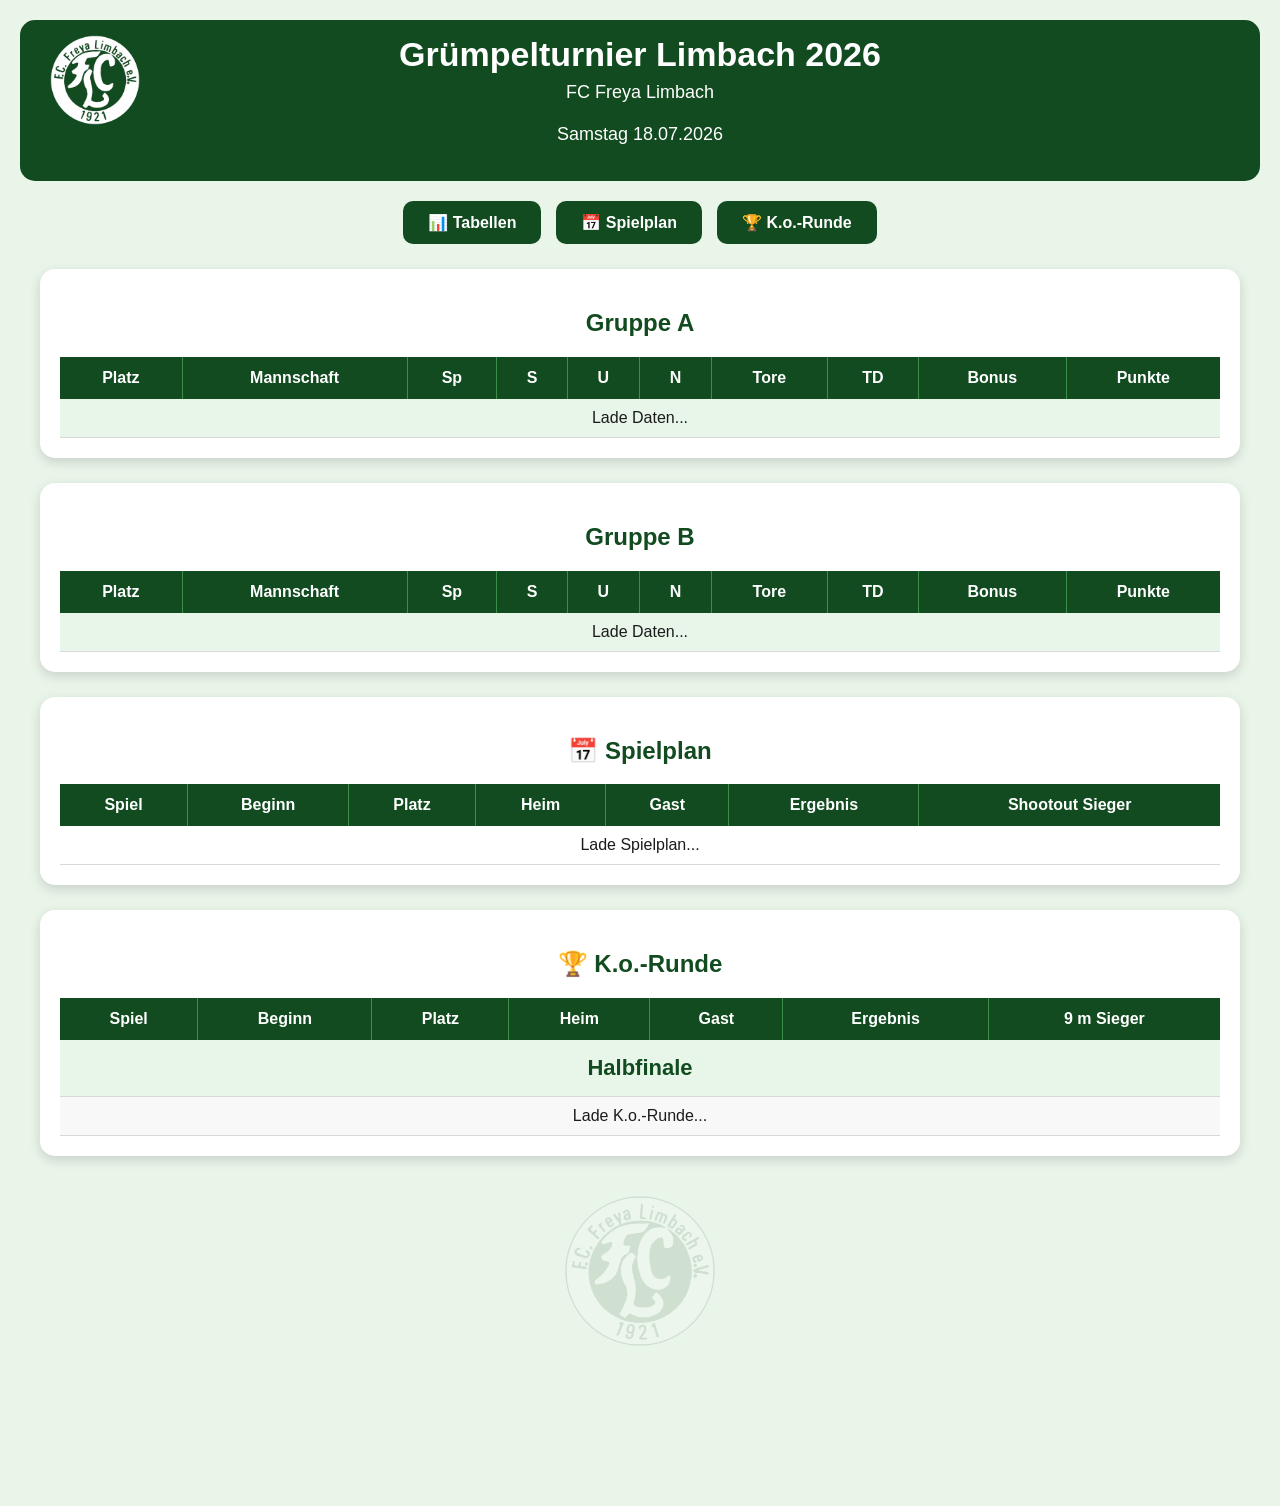
==== index.html @ f1452fa6 "Update index.html" ====
<!DOCTYPE html>
<html lang="de">

<head>

<meta charset="UTF-8">
<meta name="viewport" content="width=device-width, initial-scale=1.0">

<title>Grümpelturnier Limbach 2026</title>

<link rel="stylesheet" href="style.css">

</head>


<body>


<header class="header">

    <img 
        src="Logo.png"
        alt="FC Freya Limbach Logo"
        class="vereinslogo"
    >


    <div class="header-text">

        <h1>Grümpelturnier Limbach 2026</h1>

        <p>
          FC Freya Limbach<br>
          <span class="datum">Samstag 18.07.2026</span>
        </p>

    </div>

</header>



<nav class="navigation">

    <a href="#tabellen">
        📊 Tabellen
    </a>

    <a href="#spielplan-bereich">
        📅 Spielplan
    </a>

    <a href="#koRunde-bereich">
        🏆 K.o.-Runde
    </a>

</nav>



<main id="tabellen">


<section class="box">

<h2>Gruppe A</h2>


<div class="tabelle-scroll">

<table>

<thead>

<tr>
<th>Platz</th>
<th>Mannschaft</th>
<th>Sp</th>
<th>S</th>
<th>U</th>
<th>N</th>
<th>Tore</th>
<th>TD</th>
<th>Bonus</th>
<th>Punkte</th>
</tr>

</thead>


<tbody id="gruppeA">

<tr>
<td colspan="11">
Lade Daten...
</td>
</tr>

</tbody>

</table>

</div>

</section>





<section class="box">

<h2>Gruppe B</h2>


<div class="tabelle-scroll">

<table>

<thead>

<tr>
<th>Platz</th>
<th>Mannschaft</th>
<th>Sp</th>
<th>S</th>
<th>U</th>
<th>N</th>
<th>Tore</th>
<th>TD</th>
<th>Bonus</th>
<th>Punkte</th>
</tr>

</thead>


<tbody id="gruppeB">

<tr>
<td colspan="11">
Lade Daten...
</td>
</tr>

</tbody>

</table>

</div>


</section>





<section class="box" id="spielplan-bereich">

<h2>📅 Spielplan</h2>


<div class="tabelle-scroll">

<table>

<thead>

<tr>
<th>Spiel</th>
<th>Beginn</th>
<th>Platz</th>
<th>Heim</th>
<th>Gast</th>
<th>Ergebnis</th>
<th>Shootout Sieger</th>
</tr>

</thead>


<tbody id="spielplan">

<tr>
<td colspan="7">
Lade Spielplan...
</td>
</tr>

</tbody>

</table>

</div>


</section>





<section class="box" id="koRunde-bereich">

<h2>🏆 K.o.-Runde</h2>


<div class="tabelle-scroll">

<table>

<thead>

<tr>
<th>Spiel</th>
<th>Beginn</th>
<th>Platz</th>
<th>Heim</th>
<th>Gast</th>
<th>Ergebnis</th>
<th>9 m Sieger</th>
</tr>

</thead>


<tbody id="koRunde">

<tr class="runde-titel">

<td colspan="7">
Halbfinale
</td>

</tr>


<tr>

<td colspan="7">
Lade K.o.-Runde...
</td>

</tr>


</tbody>


</table>

</div>


</section>



</main>



<script src="script.js"></script>

<div class="wasserzeichen">
    <img src="Logo.png" alt="FC Freya Limbach Logo">
</div>
  
</body>

</html>
---- style.css ----
* {
    box-sizing:border-box;
}


html {
    scroll-behavior:smooth;
}


body {

    margin:0;

    padding:20px;

    padding-bottom:160px;

    font-family:Arial, Helvetica, sans-serif;

    background:#eaf5ea;

    color:#1b1b1b;

}



/* =====================
   HEADER
===================== */

.header {

    display:flex;

    align-items:center;

    justify-content:center;

    position:relative;

    background:#114B1F;

    color:white;

    padding:15px 40px;

    border-radius:15px;

    margin-bottom:20px;

}



.vereinslogo {

    position:absolute;

    left:30px;

    top:15px;

    width:90px;

    height:90px;

    object-fit:contain;

}



.header-text {

    text-align:center;

}



.header-text h1 {

    margin:0;

    font-size:34px;

}



.header-text p {

    margin-top:5px;

    font-size:18px;

    line-height:1.5;

}



.datum {

    display:inline-block;

    margin-top:15px;

}



/* =====================
   NAVIGATION
===================== */

.navigation {

    display:flex;

    justify-content:center;

    gap:15px;

    margin-bottom:25px;

    flex-wrap:wrap;

}



.navigation a {

    text-decoration:none;

    background:#114B1F;

    color:white;

    padding:12px 25px;

    border-radius:10px;

    font-weight:bold;

}



.navigation a:hover {

    background:#0a3215;

}



/* =====================
   BEREICHE
===================== */

main {

    max-width:1200px;

    margin:auto;

}



.box {

    background:white;

    padding:20px;

    margin-bottom:25px;

    border-radius:15px;

    box-shadow:0 4px 12px rgba(0,0,0,0.15);

}



h2 {

    text-align:center;

    color:#114B1F;

}



/* =====================
   TABELLEN SCROLL
===================== */

.tabelle-scroll {

    width:100%;

    overflow-x:auto;

}



/* =====================
   TABELLEN
===================== */

table {

    width:auto;

    min-width:100%;

    border-collapse:collapse;

    table-layout:auto;

}



thead {

    background:#114B1F;

    color:white;

}



th {

    padding:12px;

    text-align:center;

    border-right:1px solid #3b8f4b;

}



td {

    padding:10px;

    text-align:center;

    border-right:1px solid #cfcfcf;

    border-bottom:1px solid #d8d8d8;

}



th:last-child,
td:last-child {

    border-right:none;

}



/* =====================
   GRUPPENTABELLEN
===================== */


/* alle Gruppenzeilen weiß */

#gruppeA tr,
#gruppeB tr {

    background:#FFFFFF !important;

}



/* Top 2 Plätze grün */

#gruppeA tr:nth-child(1),
#gruppeA tr:nth-child(2),
#gruppeB tr:nth-child(1),
#gruppeB tr:nth-child(2) {

    background:#E8F5E9 !important;

}



/* Hover */

#gruppeA tr:hover,
#gruppeB tr:hover {

    background:#dff2df !important;

}



/* Mannschaft links */

td:nth-child(2) {

    text-align:left;

    font-weight:bold;

    white-space:nowrap;

}
/* =====================
   SPIELPLAN / K.O. RUNDE
===================== */


/* Noch offene Spiele abwechselnd */

#spielplan tr:nth-child(even),
#koRunde tr:nth-child(even) {

    background:#F8F8F8;

}


#spielplan tr:nth-child(odd),
#koRunde tr:nth-child(odd) {

    background:#FFFFFF;

}



/* Gespielte Spiele */

#spielplan tr:has(td:nth-child(6):not(:empty)),
#koRunde tr:has(td:nth-child(6):not(:empty)) {

    background:#E2E2E2 !important;

}



/* =====================
   K.O.-RUNDE TITEL
===================== */

.runde-titel td {

    background:#E8F5E9 !important;

    color:#114B1F;

    font-size:22px;

    font-weight:bold;

    text-align:center;

    padding:15px;

}



/* =====================
   SPIELPLAN / K.O.
   SPALTEN
===================== */


/* Spiel */

#spielplan th:nth-child(1),
#spielplan td:nth-child(1),
#koRunde th:nth-child(1),
#koRunde td:nth-child(1) {

    width:55px;

}



/* Beginn */

#spielplan th:nth-child(2),
#spielplan td:nth-child(2),
#koRunde th:nth-child(2),
#koRunde td:nth-child(2) {

    width:75px;

}



/* Platz */

#spielplan th:nth-child(3),
#spielplan td:nth-child(3),
#koRunde th:nth-child(3),
#koRunde td:nth-child(3) {

    width:55px;

}



/* Ergebnis */

#spielplan th:nth-child(6),
#spielplan td:nth-child(6),
#koRunde th:nth-child(6),
#koRunde td:nth-child(6) {

    width:80px;

}



/* Heim / Gast */

#spielplan th:nth-child(4),
#spielplan td:nth-child(4),
#spielplan th:nth-child(5),
#spielplan td:nth-child(5),
#koRunde th:nth-child(4),
#koRunde td:nth-child(4),
#koRunde th:nth-child(5),
#koRunde td:nth-child(5) {

    white-space:nowrap;

}



/* 9m Sieger / Shootout */

#spielplan th:nth-child(7),
#spielplan td:nth-child(7),
#koRunde th:nth-child(7),
#koRunde td:nth-child(7) {

    width:100px;

}



/* =====================
   MOBILE
===================== */

@media(max-width:770px) {


body {

    padding:5px;

    padding-bottom:80px;

}

/* Boxen auf Handy näher an den Rand */

.box {

    padding:5px;

    margin-bottom:15px;

    border-radius:5px;

}

/* HEADER */

.header {

    flex-direction:column;

    padding:15px 10px;

}



.vereinslogo {

    position:static;

    width:65px;

    height:65px;

    margin-bottom:10px;

}



.header-text {

    width:100%;

}



.header-text h1 {

    font-size:23px;

    line-height:1.2;

}



.header-text p {

    font-size:16px;

}



/* Tabellen */

th,
td {

    font-size:13px;

    padding:7px;

}



/* =====================
   GRUPPEN MOBILE
===================== */


/* Platz */

#gruppeA th:nth-child(1),
#gruppeA td:nth-child(1),
#gruppeB th:nth-child(1),
#gruppeB td:nth-child(1) {

    width:30px;

    padding:4px 2px;

}



/* Mannschaft */

#gruppeA th:nth-child(2),
#gruppeA td:nth-child(2),
#gruppeB th:nth-child(2),
#gruppeB td:nth-child(2) {

    width:auto;

    min-width:0;

    white-space:nowrap;

    padding:4px;

    font-size:13px;

}



/* Zahlen */

#gruppeA th:nth-child(n+3),
#gruppeA td:nth-child(n+3),
#gruppeB th:nth-child(n+3),
#gruppeB td:nth-child(n+3) {

    width:32px;

    min-width:32px;

    padding:4px 1px;

    font-size:13px;

}



#gruppeA th,
#gruppeB th {

    font-size:13px;

}


}

/* =====================
   WASSERZEICHEN
===================== */

.wasserzeichen {

    display:flex;

    justify-content:center;

    margin-top:40px;

    margin-bottom:0px;

}

.wasserzeichen img {

    width:150px;
    height:auto;
    opacity:0.12;
    user-select:none;
    pointer-events:none;

}
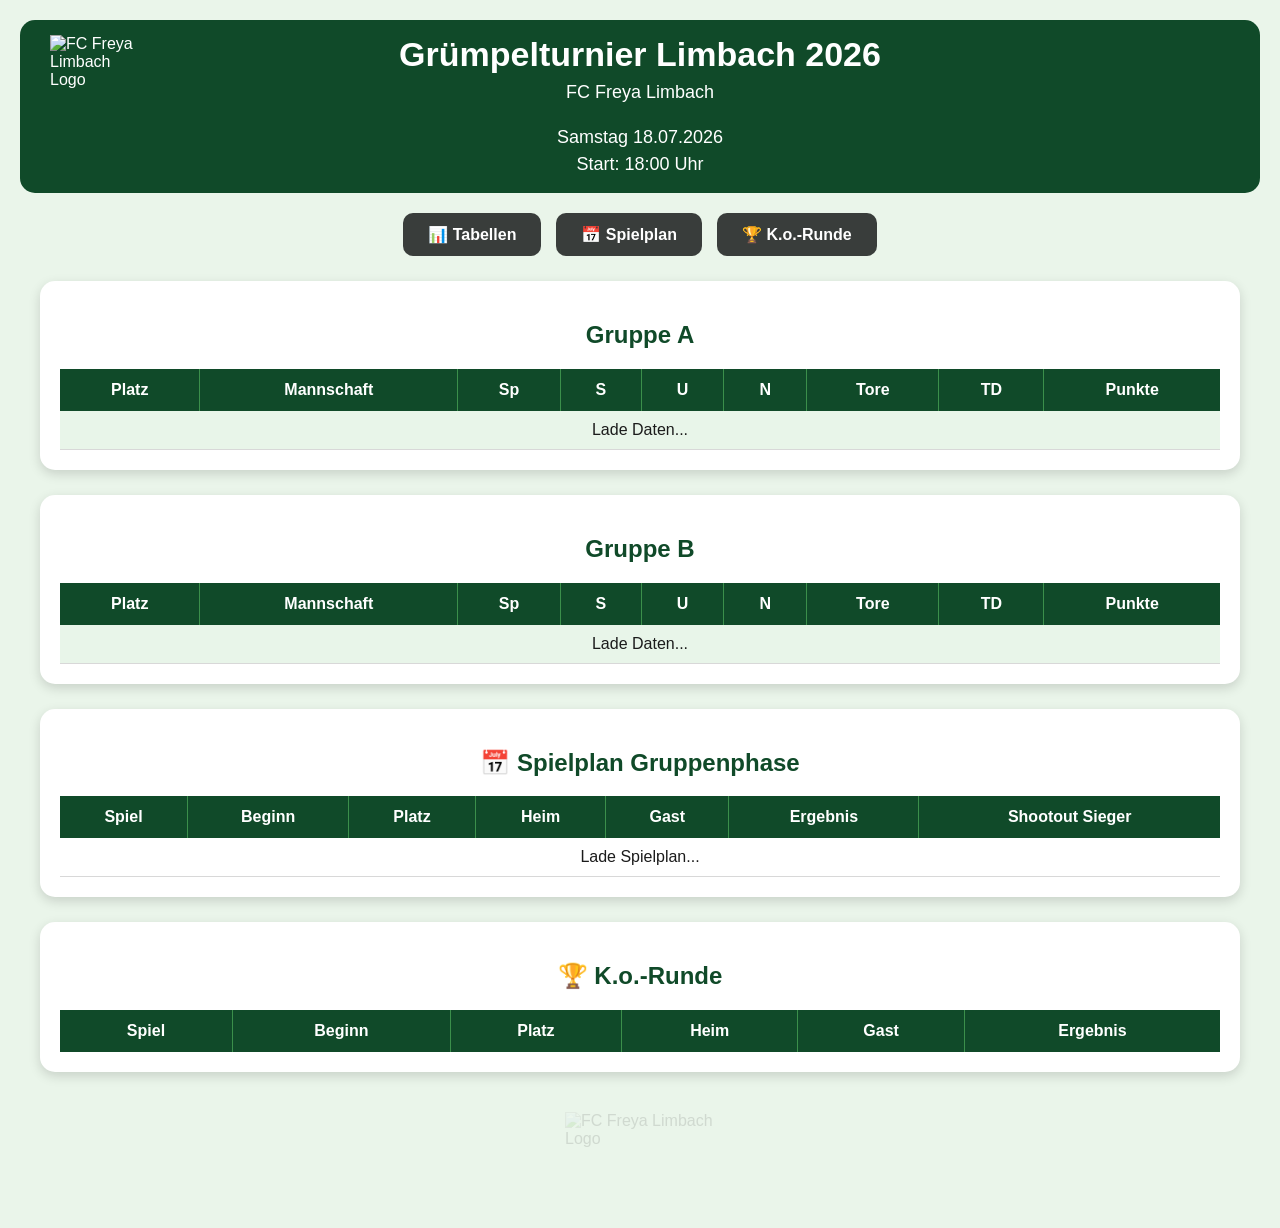
==== commit c30d5691: "Add files via upload" ====
--- a/index.html
+++ b/index.html
@@ -19,7 +19,7 @@
 <header class="header">
 
     <img 
-        src="Logo.png"
+        src="https://raw.githubusercontent.com/fcfreyalimbach/Grumpelturnier-Limbach-2026/refs/heads/main/Logo.png"
         alt="FC Freya Limbach Logo"
         class="vereinslogo"
     >
@@ -30,9 +30,13 @@
         <h1>Grümpelturnier Limbach 2026</h1>
 
         <p>
-          FC Freya Limbach<br>
-          <span class="datum">Samstag 18.07.2026</span>
-        </p>
+  FC Freya Limbach
+    </p>
+
+      <p class="turnier-info">
+  Samstag 18.07.2026<br>
+  Start: 18:00 Uhr
+      </p>
 
     </div>
 
@@ -81,7 +85,6 @@
 <th>N</th>
 <th>Tore</th>
 <th>TD</th>
-<th>Bonus</th>
 <th>Punkte</th>
 </tr>
 
@@ -128,7 +131,7 @@
 <th>N</th>
 <th>Tore</th>
 <th>TD</th>
-<th>Bonus</th>
+
 <th>Punkte</th>
 </tr>
 
@@ -158,7 +161,7 @@
 
 <section class="box" id="spielplan-bereich">
 
-<h2>📅 Spielplan</h2>
+<h2>📅 Spielplan Gruppenphase</h2>
 
 
 <div class="tabelle-scroll">
@@ -219,7 +222,6 @@
 <th>Heim</th>
 <th>Gast</th>
 <th>Ergebnis</th>
-<th>9 m Sieger</th>
 </tr>
 
 </thead>
@@ -227,31 +229,13 @@
 
 <tbody id="koRunde">
 
-<tr class="runde-titel">
-
-<td colspan="7">
-Halbfinale
-</td>
-
-</tr>
-
-
-<tr>
-
-<td colspan="7">
-Lade K.o.-Runde...
-</td>
-
-</tr>
-
-
-</tbody>
-
-
-</table>
-
-</div>
-
+
+</tbody>
+
+
+</table>
+
+</div>
 
 </section>
 
@@ -264,7 +248,7 @@
 <script src="script.js"></script>
 
 <div class="wasserzeichen">
-    <img src="Logo.png" alt="FC Freya Limbach Logo">
+    <img src="https://raw.githubusercontent.com/fcfreyalimbach/Grumpelturnier-Limbach-2026/refs/heads/main/Logo.png" alt="FC Freya Limbach Logo">
 </div>
   
 </body>
--- a/style.css
+++ b/style.css
@@ -14,7 +14,7 @@
 
     padding:20px;
 
-    padding-bottom:160px;
+    padding-bottom:80px;
 
     font-family:Arial, Helvetica, sans-serif;
 
@@ -40,7 +40,7 @@
 
     position:relative;
 
-    background:#114B1F;
+    background:#104A29;
 
     color:white;
 
@@ -110,6 +110,13 @@
 
 }
 
+.turnier-info {
+
+    margin-top:40px;
+
+    margin-bottom:0px;
+
+}
 
 
 /* =====================
@@ -136,7 +143,7 @@
 
     text-decoration:none;
 
-    background:#114B1F;
+    background:#393d3b;
 
     color:white;
 
@@ -152,7 +159,7 @@
 
 .navigation a:hover {
 
-    background:#0a3215;
+    background:#525453;
 
 }
 
@@ -192,7 +199,7 @@
 
     text-align:center;
 
-    color:#114B1F;
+    color:#104A29;
 
 }
 
@@ -232,7 +239,7 @@
 
 thead {
 
-    background:#114B1F;
+    background:#104A29;
 
     color:white;
 
@@ -280,7 +287,7 @@
 ===================== */
 
 
-/* alle Gruppenzeilen weiß */
+/* alle Gruppenzeilen */
 
 #gruppeA tr,
 #gruppeB tr {
@@ -291,7 +298,7 @@
 
 
 
-/* Top 2 Plätze grün */
+/* Top Plätze */
 
 #gruppeA tr:nth-child(1),
 #gruppeA tr:nth-child(2),
@@ -326,12 +333,15 @@
     white-space:nowrap;
 
 }
+
+
+
 /* =====================
    SPIELPLAN / K.O. RUNDE
 ===================== */
 
 
-/* Noch offene Spiele abwechselnd */
+/* Wechselnde Zeilen */
 
 #spielplan tr:nth-child(even),
 #koRunde tr:nth-child(even) {
@@ -350,16 +360,23 @@
 
 
 
-/* Gespielte Spiele */
-
-#spielplan tr:has(td:nth-child(6):not(:empty)),
-#koRunde tr:has(td:nth-child(6):not(:empty)) {
+/* Gespielte Spiele mit Ergebnis + Shootout Sieger */
+
+#spielplan tr:has(td:nth-child(6):not(:empty)):has(td:nth-child(7):not(:empty)) {
 
     background:#E2E2E2 !important;
 
 }
 
 
+#koRunde tr:has(td:nth-child(6) b),
+#koRunde tr:has(td:nth-child(6) small) {
+
+    background:#E2E2E2 !important;
+
+}
+
+
 
 /* =====================
    K.O.-RUNDE TITEL
@@ -369,7 +386,7 @@
 
     background:#E8F5E9 !important;
 
-    color:#114B1F;
+    color:#104A29;
 
     font-size:22px;
 
@@ -377,12 +394,9 @@
 
     text-align:center;
 
-    padding:15px;
-
-}
-
-
-
+    padding:10px;
+
+}
 /* =====================
    SPIELPLAN / K.O.
    SPALTEN
@@ -435,7 +449,7 @@
 #koRunde th:nth-child(6),
 #koRunde td:nth-child(6) {
 
-    width:80px;
+    width:100px;
 
 }
 
@@ -458,19 +472,6 @@
 
 
 
-/* 9m Sieger / Shootout */
-
-#spielplan th:nth-child(7),
-#spielplan td:nth-child(7),
-#koRunde th:nth-child(7),
-#koRunde td:nth-child(7) {
-
-    width:100px;
-
-}
-
-
-
 /* =====================
    MOBILE
 ===================== */
@@ -482,11 +483,13 @@
 
     padding:5px;
 
-    padding-bottom:80px;
-
-}
-
-/* Boxen auf Handy näher an den Rand */
+    padding-bottom:60px;
+
+}
+
+
+
+/* Boxen */
 
 .box {
 
@@ -497,6 +500,8 @@
     border-radius:5px;
 
 }
+
+
 
 /* HEADER */
 
@@ -633,6 +638,8 @@
 
 }
 
+
+
 /* =====================
    WASSERZEICHEN
 ===================== */
@@ -649,12 +656,18 @@
 
 }
 
+
+
 .wasserzeichen img {
 
     width:150px;
+
     height:auto;
+
     opacity:0.12;
+
     user-select:none;
+
     pointer-events:none;
 
-}
+}
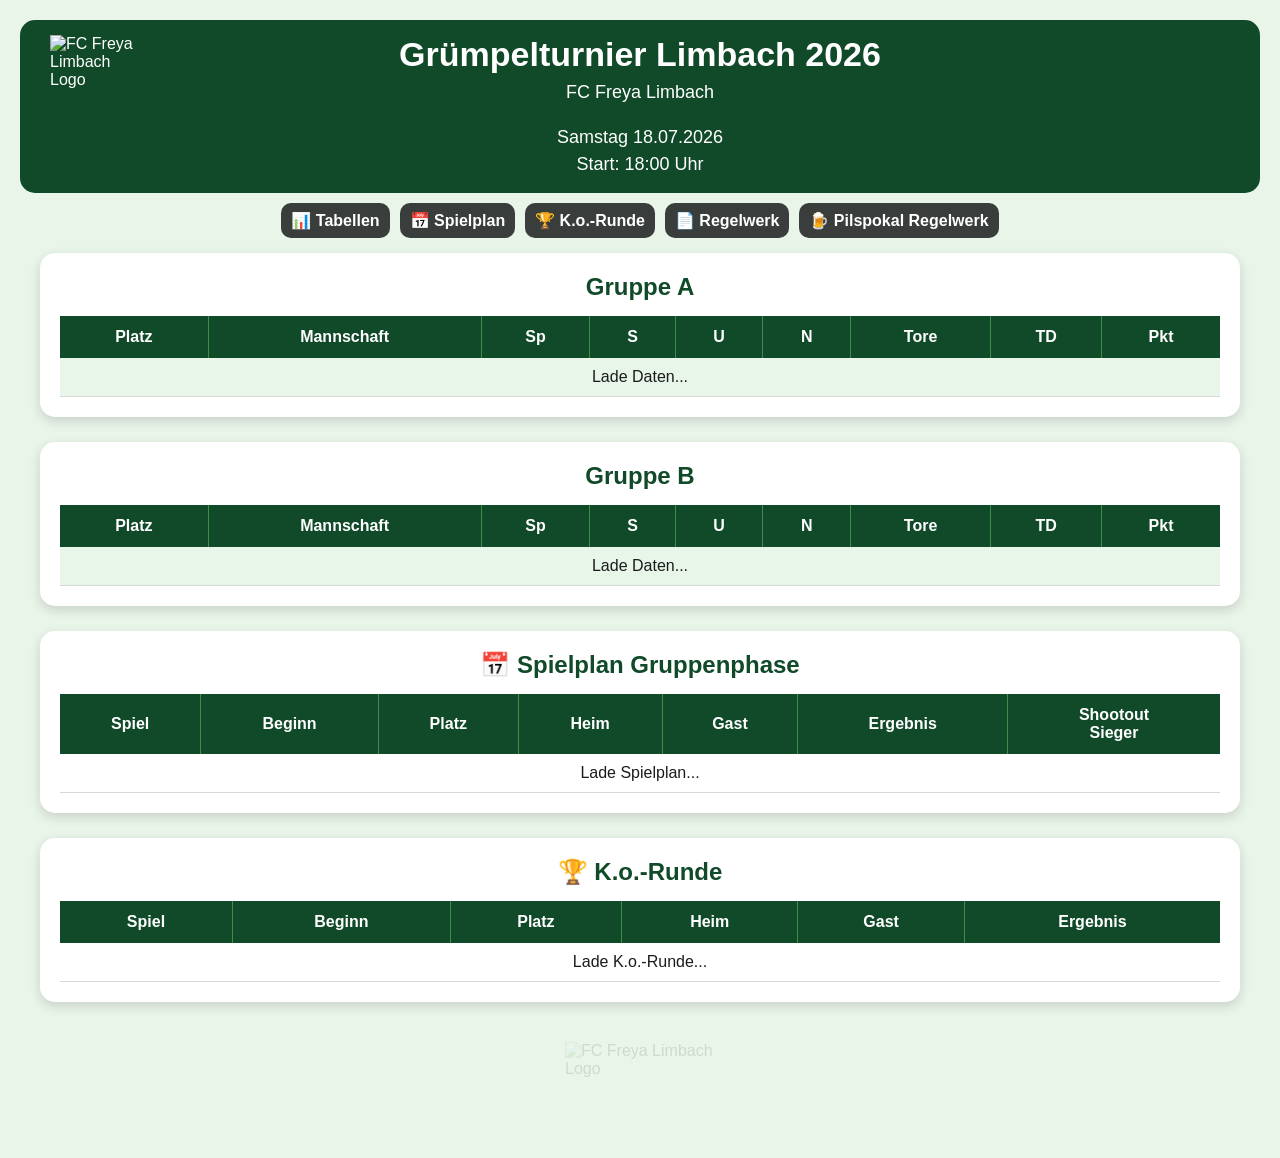
==== commit 1564b134: "Add files via upload" ====
--- a/index.html
+++ b/index.html
@@ -46,17 +46,29 @@
 
 <nav class="navigation">
 
-    <a href="#tabellen">
-        📊 Tabellen
-    </a>
-
-    <a href="#spielplan-bereich">
-        📅 Spielplan
-    </a>
-
-    <a href="#koRunde-bereich">
-        🏆 K.o.-Runde
-    </a>
+    <div class="nav-oben">
+
+        <a href="#tabellen">
+            📊 Tabellen
+        </a>
+
+        <a href="#spielplan-bereich">
+            📅 Spielplan
+        </a>
+
+        <a href="#koRunde-bereich">
+            🏆 K.o.-Runde
+        </a>
+
+        <a href="regelwerk.html">
+            📄 Regelwerk
+        </a>
+
+        <a href="pilspokal-regelwerk.html">
+            🍺 Pilspokal Regelwerk
+        </a>
+
+    </div>
 
 </nav>
 
@@ -85,7 +97,7 @@
 <th>N</th>
 <th>Tore</th>
 <th>TD</th>
-<th>Punkte</th>
+<th>Pkt</th>
 </tr>
 
 </thead>
@@ -132,7 +144,7 @@
 <th>Tore</th>
 <th>TD</th>
 
-<th>Punkte</th>
+<th>Pkt</th>
 </tr>
 
 </thead>
@@ -177,7 +189,7 @@
 <th>Heim</th>
 <th>Gast</th>
 <th>Ergebnis</th>
-<th>Shootout Sieger</th>
+<th>Shootout<br>Sieger</th>
 </tr>
 
 </thead>
@@ -229,6 +241,11 @@
 
 <tbody id="koRunde">
 
+<tr>
+<td colspan="6">
+Lade K.o.-Runde...
+</td>
+</tr>
 
 </tbody>
 
--- a/style.css
+++ b/style.css
@@ -48,7 +48,7 @@
 
     border-radius:15px;
 
-    margin-bottom:20px;
+    margin-bottom:10px;
 
 }
 
@@ -110,6 +110,7 @@
 
 }
 
+
 .turnier-info {
 
     margin-top:40px;
@@ -119,6 +120,7 @@
 }
 
 
+
 /* =====================
    NAVIGATION
 ===================== */
@@ -129,64 +131,120 @@
 
     justify-content:center;
 
-    gap:15px;
+    gap:5px;
+
+    margin-bottom:15px;
+
+    flex-wrap:wrap;
+
+}
+
+
+
+.navigation a {
+
+    text-decoration:none;
+
+    background:#393d3b;
+
+    color:white;
+
+    padding:8px 10px;
+
+    border-radius:10px;
+
+    font-weight:bold;
+
+}
+
+
+
+.navigation a:hover {
+
+    background:#525453;
+
+}
+
+/* =====================
+   NAVIGATION GRUPPEN
+===================== */
+
+.navigation {
+
+    flex-direction:column;
+
+}
+
+
+.nav-oben,
+.nav-unten {
+
+    display:flex;
+
+    justify-content:center;
+
+    gap:10px;
+
+    flex-wrap:wrap;
+
+}
+
+.nav-unten {
+
+    margin-top:7px;
+
+}
+
+/* =====================
+   SUBSEITEN NAVIGATION
+===================== */
+
+.navigation:has(a[href="index.html"]:only-child) {
+
+    display:flex;
+
+    justify-content:center;
+
+    align-items:center;
+
+    width:auto;
+
+}
+
+
+.navigation:has(a[href="index.html"]:only-child) a {
+
+    width:auto;
+
+    display:inline-block;
+
+    padding:10px 20px;
+
+}
+
+
+/* =====================
+   BEREICHE
+===================== */
+
+main {
+
+    max-width:1200px;
+
+    margin:auto;
+
+}
+
+
+
+.box {
+
+    background:white;
+
+    padding:20px;
 
     margin-bottom:25px;
 
-    flex-wrap:wrap;
-
-}
-
-
-
-.navigation a {
-
-    text-decoration:none;
-
-    background:#393d3b;
-
-    color:white;
-
-    padding:12px 25px;
-
-    border-radius:10px;
-
-    font-weight:bold;
-
-}
-
-
-
-.navigation a:hover {
-
-    background:#525453;
-
-}
-
-
-
-/* =====================
-   BEREICHE
-===================== */
-
-main {
-
-    max-width:1200px;
-
-    margin:auto;
-
-}
-
-
-
-.box {
-
-    background:white;
-
-    padding:20px;
-
-    margin-bottom:25px;
-
     border-radius:15px;
 
     box-shadow:0 4px 12px rgba(0,0,0,0.15);
@@ -200,6 +258,10 @@
     text-align:center;
 
     color:#104A29;
+
+    margin-top:0;
+
+    margin-bottom:15px;
 
 }
 
@@ -285,6 +347,19 @@
 /* =====================
    GRUPPENTABELLEN
 ===================== */
+
+
+/* feste Spaltenbreiten */
+
+#gruppeA table,
+#gruppeB table {
+
+    table-layout:fixed;
+
+    width:100%;
+
+}
+
 
 
 /* alle Gruppenzeilen */
@@ -322,9 +397,27 @@
 
 
 
-/* Mannschaft links */
-
-td:nth-child(2) {
+/* Platz */
+
+#gruppeA th:nth-child(1),
+#gruppeA td:nth-child(1),
+#gruppeB th:nth-child(1),
+#gruppeB td:nth-child(1) {
+
+    width:45px;
+
+}
+
+
+
+/* Mannschaft */
+
+#gruppeA th:nth-child(2),
+#gruppeA td:nth-child(2),
+#gruppeB th:nth-child(2),
+#gruppeB td:nth-child(2) {
+
+    width:auto;
 
     text-align:left;
 
@@ -336,12 +429,24 @@
 
 
 
-/* =====================
-   SPIELPLAN / K.O. RUNDE
-===================== */
-
-
-/* Wechselnde Zeilen */
+/* Zahlen */
+
+#gruppeA th:nth-child(n+3),
+#gruppeA td:nth-child(n+3),
+#gruppeB th:nth-child(n+3),
+#gruppeB td:nth-child(n+3) {
+
+    width:45px;
+
+    text-align:center;
+
+}
+
+
+
+/* =====================
+   SPIELPLAN / K.O.
+===================== */
 
 #spielplan tr:nth-child(even),
 #koRunde tr:nth-child(even) {
@@ -360,7 +465,24 @@
 
 
 
-/* Gespielte Spiele mit Ergebnis + Shootout Sieger */
+/* Shootout */
+
+#spielplan th:nth-child(7),
+#spielplan td:nth-child(7) {
+
+    width:75px;
+
+    max-width:75px;
+
+    white-space:normal;
+
+    text-align:center;
+
+}
+
+
+
+/* Ergebnis grau */
 
 #spielplan tr:has(td:nth-child(6):not(:empty)):has(td:nth-child(7):not(:empty)) {
 
@@ -376,8 +498,6 @@
 
 }
 
-
-
 /* =====================
    K.O.-RUNDE TITEL
 ===================== */
@@ -397,6 +517,9 @@
     padding:10px;
 
 }
+
+
+
 /* =====================
    SPIELPLAN / K.O.
    SPALTEN
@@ -555,7 +678,7 @@
 
 
 
-/* Tabellen */
+/* Tabellen allgemein */
 
 th,
 td {
@@ -573,72 +696,266 @@
 ===================== */
 
 
+/* Platz Überschrift nur Gruppen ausblenden */
+
+table:has(tbody#gruppeA) thead th:first-child,
+table:has(tbody#gruppeB) thead th:first-child {
+
+    color:transparent !important;
+
+    font-size:0 !important;
+
+    padding:0 !important;
+
+    width:18px !important;
+
+    min-width:18px !important;
+
+    max-width:18px !important;
+
+}
+
+
+
+/* Platznummern eng */
+
+tbody#gruppeA td:first-child,
+tbody#gruppeB td:first-child {
+
+    width:18px !important;
+
+    min-width:18px !important;
+
+    max-width:18px !important;
+
+    padding-left:0 !important;
+
+    padding-right:0 !important;
+
+    text-align:center;
+
+}
+
+
+
+/* Mannschaft */
+
+tbody#gruppeA td:nth-child(2),
+tbody#gruppeB td:nth-child(2) {
+
+    white-space:nowrap;
+
+    padding:4px;
+
+    text-align:left;
+
+    font-size:13px;
+
+    font-weight:bold;
+
+}
+
+
+
+/* Zahlen */
+
+tbody#gruppeA td:nth-child(n+3),
+tbody#gruppeB td:nth-child(n+3) {
+
+    width:32px;
+
+    min-width:32px;
+
+    max-width:32px;
+
+    padding:4px 1px;
+
+    font-size:13px;
+
+}
+
+
+
+/* Gruppen Kopf */
+
+table:has(tbody#gruppeA) thead th:not(:first-child),
+table:has(tbody#gruppeB) thead th:not(:first-child) {
+
+    font-size:13px;
+
+}
+
+
+
+/* =====================
+   SPIELPLAN / K.O. MOBILE
+===================== */
+
+
+/* Kopf */
+
+#spielplan ~ *,
+#koRunde ~ * {
+
+}
+
+
+
+/* Spielplan und K.O. Überschriften */
+
+#spielplan th,
+#koRunde th {
+
+    font-size:10px;
+
+    padding:2px 1px;
+
+    line-height:1;
+
+    white-space:normal;
+
+    word-break:break-word;
+
+    overflow-wrap:anywhere;
+
+    text-align:center;
+
+}
+
+
+
+/* Zellen */
+
+#spielplan td,
+#koRunde td {
+
+    font-size:11px;
+
+    padding:4px 2px;
+
+}
+
+
+
+/* Spiel */
+
+#spielplan th:nth-child(1),
+#spielplan td:nth-child(1),
+#koRunde th:nth-child(1),
+#koRunde td:nth-child(1) {
+
+    width:28px;
+
+    min-width:28px;
+
+}
+
+
+
+/* Beginn */
+
+#spielplan th:nth-child(2),
+#spielplan td:nth-child(2),
+#koRunde th:nth-child(2),
+#koRunde td:nth-child(2) {
+
+    width:45px;
+
+    min-width:45px;
+
+}
+
+
+
 /* Platz */
 
-#gruppeA th:nth-child(1),
-#gruppeA td:nth-child(1),
-#gruppeB th:nth-child(1),
-#gruppeB td:nth-child(1) {
+#spielplan th:nth-child(3),
+#spielplan td:nth-child(3),
+#koRunde th:nth-child(3),
+#koRunde td:nth-child(3) {
 
     width:30px;
 
-    padding:4px 2px;
-
-}
-
-
-
-/* Mannschaft */
-
-#gruppeA th:nth-child(2),
-#gruppeA td:nth-child(2),
-#gruppeB th:nth-child(2),
-#gruppeB td:nth-child(2) {
-
-    width:auto;
-
-    min-width:0;
-
-    white-space:nowrap;
-
-    padding:4px;
+    min-width:30px;
+
+}
+
+
+
+/* Ergebnis */
+
+#spielplan th:nth-child(6),
+#spielplan td:nth-child(6),
+#koRunde th:nth-child(6),
+#koRunde td:nth-child(6) {
+
+    width:55px;
+
+    min-width:55px;
+
+}
+
+
+
+/* Shootout */
+
+#spielplan th:nth-child(7),
+#spielplan td:nth-child(7) {
+
+    width:45px;
+
+    min-width:45px;
+
+}
+
+
+}
+
+/* =====================
+   MOBILE NAVIGATION KLEINER
+===================== */
+
+@media(max-width:770px) {
+
+
+.navigation {
+
+    gap:2px;
+
+    margin-bottom:10px;
+
+}
+
+
+.navigation a {
+
+    padding:7px 10px;
 
     font-size:13px;
 
-}
-
-
-
-/* Zahlen */
-
-#gruppeA th:nth-child(n+3),
-#gruppeA td:nth-child(n+3),
-#gruppeB th:nth-child(n+3),
-#gruppeB td:nth-child(n+3) {
-
-    width:32px;
-
-    min-width:32px;
-
-    padding:4px 1px;
-
-    font-size:13px;
-
-}
-
-
-
-#gruppeA th,
-#gruppeB th {
-
-    font-size:13px;
-
-}
-
-
-}
-
-
+    border-radius:6px;
+
+}
+
+
+.nav-oben,
+.nav-unten {
+
+    gap:5px;
+
+}
+
+
+/* Abstand zum Header verkleinern */
+
+.header {
+
+    margin-bottom:10px;
+
+}
+
+
+}
 
 /* =====================
    WASSERZEICHEN
@@ -670,4 +987,31 @@
 
     pointer-events:none;
 
+}
+/* =====================
+   UNTERSEITEN HEADER KLEINER
+===================== */
+
+.unterseite-header {
+
+    padding-top:10px;
+
+    padding-bottom:0px;
+
+    margin-bottom:10px;
+
+}
+
+
+.unterseite-header .header-text h1 {
+
+    margin-bottom:5px;
+
+}
+
+
+.unterseite-header .header-text p {
+
+    margin-top:3px;
+
 }
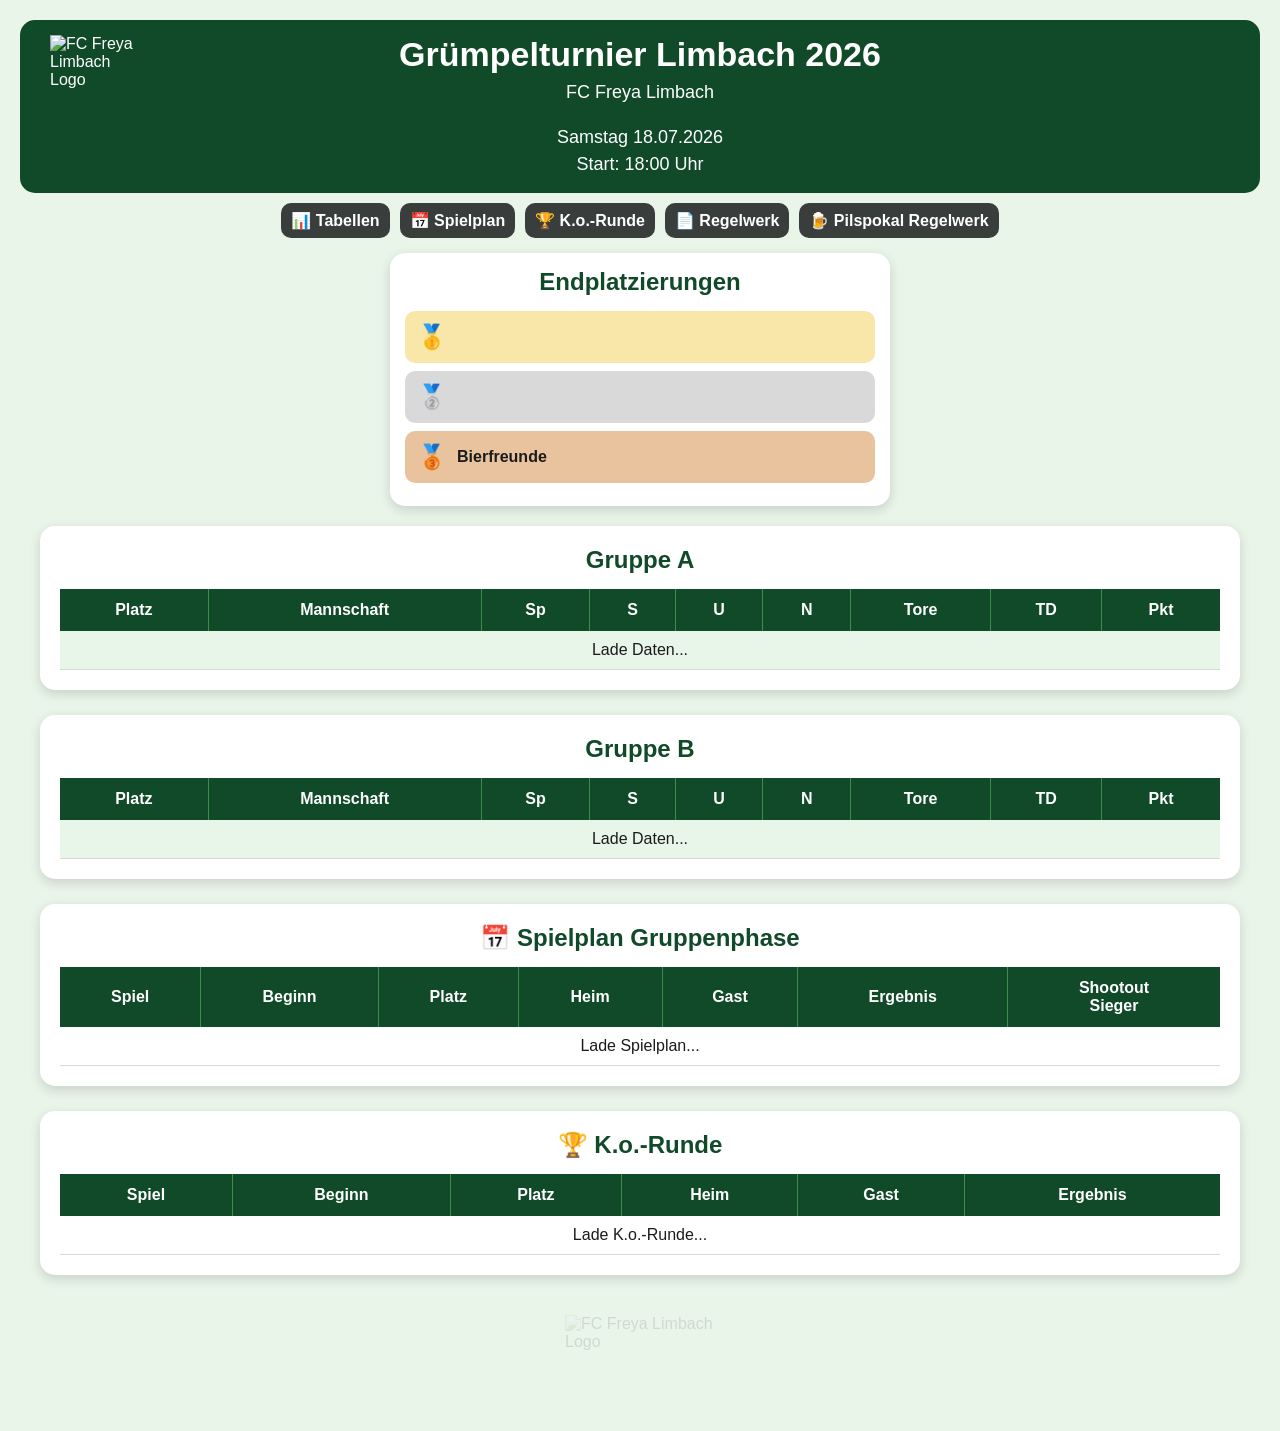
==== commit 12ccd16e: "Update index.html" ====
--- a/index.html
+++ b/index.html
@@ -60,11 +60,11 @@
             🏆 K.o.-Runde
         </a>
 
-        <a href="regelwerk.html">
+        <a href="Regelwerk.html">
             📄 Regelwerk
         </a>
 
-        <a href="pilspokal-regelwerk.html">
+        <a href="Pilspokal-Regelwerk.html">
             🍺 Pilspokal Regelwerk
         </a>
 
@@ -72,7 +72,29 @@
 
 </nav>
 
-
+<section class="rangliste">
+
+<h2>Endplatzierungen</h2>
+
+<div class="platz">
+    <span class="rang">🥇</span>
+    <span class="name"></span>
+    
+</div>
+
+<div class="platz">
+    <span class="rang">🥈</span>
+    <span class="name"></span>
+    
+</div>
+
+<div class="platz">
+    <span class="rang">🥉</span>
+    <span class="name">Bierfreunde</span>
+    
+</div>
+
+</section>
 
 <main id="tabellen">
 
--- a/style.css
+++ b/style.css
@@ -431,14 +431,46 @@
 
 /* Zahlen */
 
-#gruppeA th:nth-child(n+3),
-#gruppeA td:nth-child(n+3),
-#gruppeB th:nth-child(n+3),
-#gruppeB td:nth-child(n+3) {
+#gruppeA th:nth-child(3),
+#gruppeA td:nth-child(3),
+#gruppeA th:nth-child(4),
+#gruppeA td:nth-child(4),
+#gruppeA th:nth-child(5),
+#gruppeA td:nth-child(5),
+#gruppeA th:nth-child(6),
+#gruppeA td:nth-child(6),
+#gruppeA th:nth-child(8),
+#gruppeA td:nth-child(8),
+#gruppeA th:nth-child(9),
+#gruppeA td:nth-child(9),
+
+#gruppeB th:nth-child(3),
+#gruppeB td:nth-child(3),
+#gruppeB th:nth-child(4),
+#gruppeB td:nth-child(4),
+#gruppeB th:nth-child(5),
+#gruppeB td:nth-child(5),
+#gruppeB th:nth-child(6),
+#gruppeB td:nth-child(6),
+#gruppeB th:nth-child(8),
+#gruppeB td:nth-child(8),
+#gruppeB th:nth-child(9),
+#gruppeB td:nth-child(9) {
 
     width:45px;
 
     text-align:center;
+
+}
+
+/* Tore-Spalte */
+#gruppeA th:nth-child(7),
+#gruppeA td:nth-child(7),
+#gruppeB th:nth-child(7),
+#gruppeB td:nth-child(7) {
+
+    width:65px;
+    white-space:nowrap;
 
 }
 
@@ -484,8 +516,7 @@
 
 /* Ergebnis grau */
 
-#spielplan tr:has(td:nth-child(6):not(:empty)):has(td:nth-child(7):not(:empty)) {
-
+#spielplan tr:has(td:nth-child(6):not(:empty)) {
     background:#E2E2E2 !important;
 
 }
@@ -1014,4 +1045,113 @@
 
     margin-top:3px;
 
-}+}
+
+/* =====================
+   TOP 3 RANGLISTE
+===================== */
+
+.rangliste {
+
+    max-width:500px;
+
+    margin:0 auto 20px auto;
+
+    background:white;
+
+    padding:15px;
+
+    border-radius:15px;
+
+    box-shadow:0 4px 12px rgba(0,0,0,0.15);
+
+}
+
+
+.rangliste h2 {
+
+    text-align:center;
+
+    color:#104A29;
+
+    margin-top:0;
+
+    margin-bottom:15px;
+
+}
+
+
+
+.platz {
+
+    display:flex;
+
+    align-items:center;
+
+    justify-content:space-between;
+
+    padding:12px;
+
+    margin-bottom:8px;
+
+    border-radius:10px;
+
+    font-weight:bold;
+
+}
+
+
+
+/* Sieger */
+
+.platz:nth-child(2) {
+
+    background:#f8e7a8;
+
+    font-size:23px;
+
+}
+
+
+/* Zweiter Platz */
+
+.platz:nth-child(3) {
+
+    background:#d9d9d9;
+
+}
+
+
+/* Dritter Platz */
+
+.platz:nth-child(4) {
+
+    background:#e8c39e;
+
+}
+
+
+
+.rang {
+
+    font-size:24px;
+
+}
+
+
+
+.name {
+
+    flex:1;
+
+    margin-left:10px;
+
+}
+
+
+
+.punkte {
+
+    font-size:14px;
+
+}
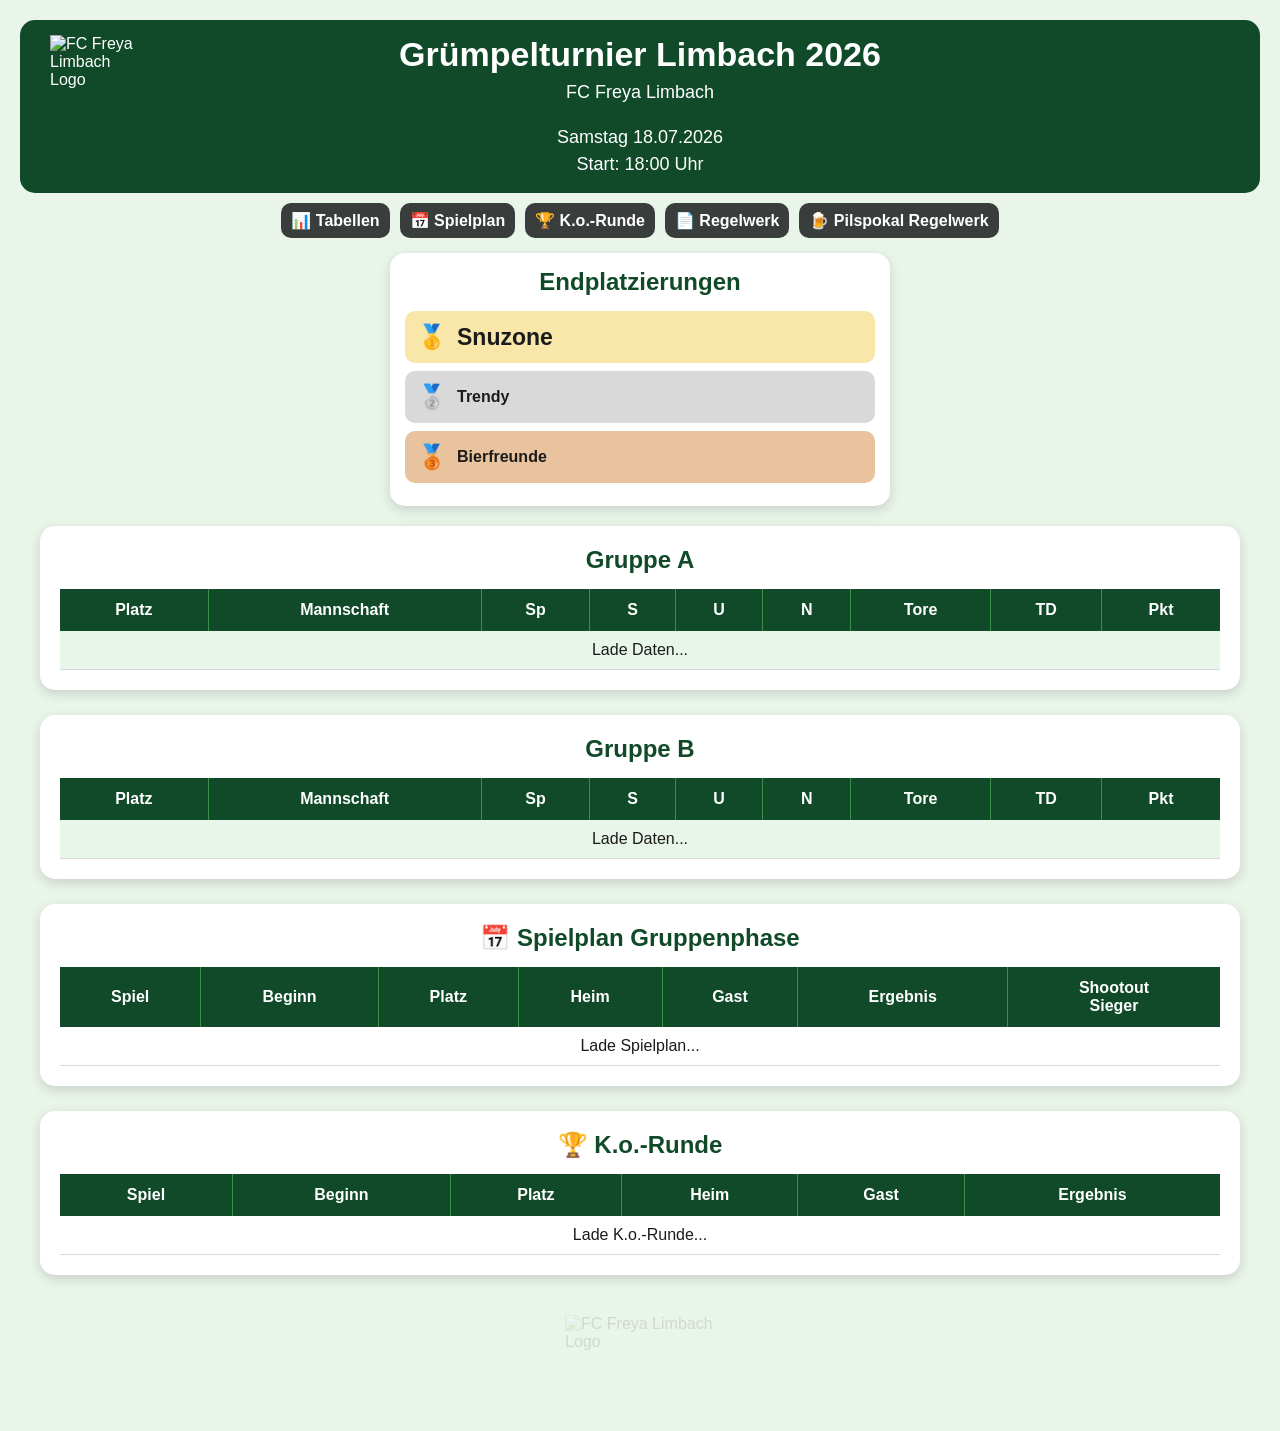
==== commit feb01d1f: "Update index.html" ====
--- a/index.html
+++ b/index.html
@@ -78,13 +78,13 @@
 
 <div class="platz">
     <span class="rang">🥇</span>
-    <span class="name"></span>
+    <span class="name">Snuzone</span>
     
 </div>
 
 <div class="platz">
     <span class="rang">🥈</span>
-    <span class="name"></span>
+    <span class="name">Trendy</span>
     
 </div>
 
